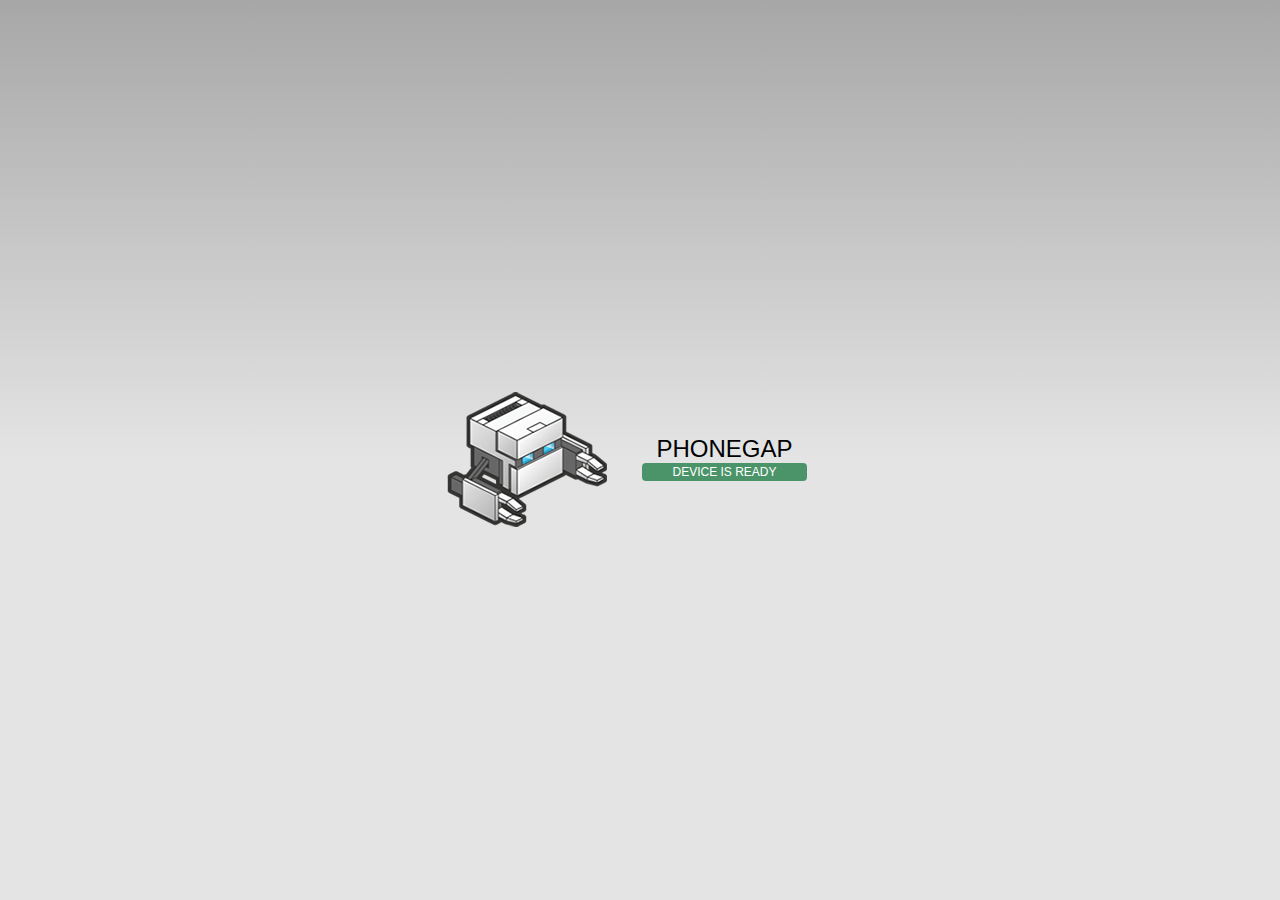
==== platforms/browser/www/index.html @ 2fc8817e "inicial" ====
<!DOCTYPE html>
<!--
    Copyright (c) 2012-2016 Adobe Systems Incorporated. All rights reserved.

    Licensed to the Apache Software Foundation (ASF) under one
    or more contributor license agreements.  See the NOTICE file
    distributed with this work for additional information
    regarding copyright ownership.  The ASF licenses this file
    to you under the Apache License, Version 2.0 (the
    "License"); you may not use this file except in compliance
    with the License.  You may obtain a copy of the License at

    http://www.apache.org/licenses/LICENSE-2.0

    Unless required by applicable law or agreed to in writing,
    software distributed under the License is distributed on an
    "AS IS" BASIS, WITHOUT WARRANTIES OR CONDITIONS OF ANY
     KIND, either express or implied.  See the License for the
    specific language governing permissions and limitations
    under the License.
-->
<html>

<head>
    <meta charset="utf-8" />
    <meta name="format-detection" content="telephone=no" />
    <meta name="msapplication-tap-highlight" content="no" />
    <meta name="viewport" content="user-scalable=no, initial-scale=1, maximum-scale=1, minimum-scale=1, width=device-width" />
    <!-- This is a wide open CSP declaration. To lock this down for production, see below. -->
    <meta http-equiv="Content-Security-Policy" content="default-src * 'unsafe-inline'; style-src 'self' 'unsafe-inline'; media-src *" />
    <!-- Good default declaration:
    * gap: is required only on iOS (when using UIWebView) and is needed for JS->native communication
    * https://ssl.gstatic.com is required only on Android and is needed for TalkBack to function properly
    * Disables use of eval() and inline scripts in order to mitigate risk of XSS vulnerabilities. To change this:
        * Enable inline JS: add 'unsafe-inline' to default-src
        * Enable eval(): add 'unsafe-eval' to default-src
    * Create your own at http://cspisawesome.com
    -->
    <!-- <meta http-equiv="Content-Security-Policy" content="default-src 'self' data: gap: 'unsafe-inline' https://ssl.gstatic.com; style-src 'self' 'unsafe-inline'; media-src *" /> -->

    <link rel="stylesheet" type="text/css" href="css/index.css" />
    <title>Hello World</title>
</head>

<body>
    <div class="app">
        <h1>PhoneGap</h1>
        <div id="deviceready" class="blink">
            <p class="event listening">Connecting to Device</p>
            <p class="event received">Device is Ready</p>
        </div>
    </div>
    <script type="text/javascript" src="cordova.js"></script>
    <script type="text/javascript" src="js/index.js"></script>
    <script type="text/javascript">
        app.initialize();
    </script>
</body>

</html>
---- platforms/browser/www/css/index.css ----
/*
 * Licensed to the Apache Software Foundation (ASF) under one
 * or more contributor license agreements.  See the NOTICE file
 * distributed with this work for additional information
 * regarding copyright ownership.  The ASF licenses this file
 * to you under the Apache License, Version 2.0 (the
 * "License"); you may not use this file except in compliance
 * with the License.  You may obtain a copy of the License at
 *
 * http://www.apache.org/licenses/LICENSE-2.0
 *
 * Unless required by applicable law or agreed to in writing,
 * software distributed under the License is distributed on an
 * "AS IS" BASIS, WITHOUT WARRANTIES OR CONDITIONS OF ANY
 * KIND, either express or implied.  See the License for the
 * specific language governing permissions and limitations
 * under the License.
 */
* {
    -webkit-tap-highlight-color: rgba(0,0,0,0); /* make transparent link selection, adjust last value opacity 0 to 1.0 */
}

body {
    -webkit-touch-callout: none;                /* prevent callout to copy image, etc when tap to hold */
    -webkit-text-size-adjust: none;             /* prevent webkit from resizing text to fit */
    -webkit-user-select: none;                  /* prevent copy paste, to allow, change 'none' to 'text' */
    background-color:#E4E4E4;
    background-image:linear-gradient(top, #A7A7A7 0%, #E4E4E4 51%);
    background-image:-webkit-linear-gradient(top, #A7A7A7 0%, #E4E4E4 51%);
    background-image:-ms-linear-gradient(top, #A7A7A7 0%, #E4E4E4 51%);
    background-image:-webkit-gradient(
        linear,
        left top,
        left bottom,
        color-stop(0, #A7A7A7),
        color-stop(0.51, #E4E4E4)
    );
    background-attachment:fixed;
    font-family:'HelveticaNeue-Light', 'HelveticaNeue', Helvetica, Arial, sans-serif;
    font-size:12px;
    height:100%;
    margin:0px;
    padding:0px;
    text-transform:uppercase;
    width:100%;
}

/* Portrait layout (default) */
.app {
    background:url(../img/logo.png) no-repeat center top; /* 170px x 200px */
    position:absolute;             /* position in the center of the screen */
    left:50%;
    top:50%;
    height:50px;                   /* text area height */
    width:225px;                   /* text area width */
    text-align:center;
    padding:180px 0px 0px 0px;     /* image height is 200px (bottom 20px are overlapped with text) */
    margin:-115px 0px 0px -112px;  /* offset vertical: half of image height and text area height */
                                   /* offset horizontal: half of text area width */
}

/* Landscape layout (with min-width) */
@media screen and (min-aspect-ratio: 1/1) and (min-width:400px) {
    .app {
        background-position:left center;
        padding:75px 0px 75px 170px;  /* padding-top + padding-bottom + text area = image height */
        margin:-90px 0px 0px -198px;  /* offset vertical: half of image height */
                                      /* offset horizontal: half of image width and text area width */
    }
}

h1 {
    font-size:24px;
    font-weight:normal;
    margin:0px;
    overflow:visible;
    padding:0px;
    text-align:center;
}

.event {
    border-radius:4px;
    -webkit-border-radius:4px;
    color:#FFFFFF;
    font-size:12px;
    margin:0px 30px;
    padding:2px 0px;
}

.event.listening {
    background-color:#333333;
    display:block;
}

.event.received {
    background-color:#4B946A;
    display:none;
}

@keyframes fade {
    from { opacity: 1.0; }
    50% { opacity: 0.4; }
    to { opacity: 1.0; }
}
 
@-webkit-keyframes fade {
    from { opacity: 1.0; }
    50% { opacity: 0.4; }
    to { opacity: 1.0; }
}
 
.blink {
    animation:fade 3000ms infinite;
    -webkit-animation:fade 3000ms infinite;
}
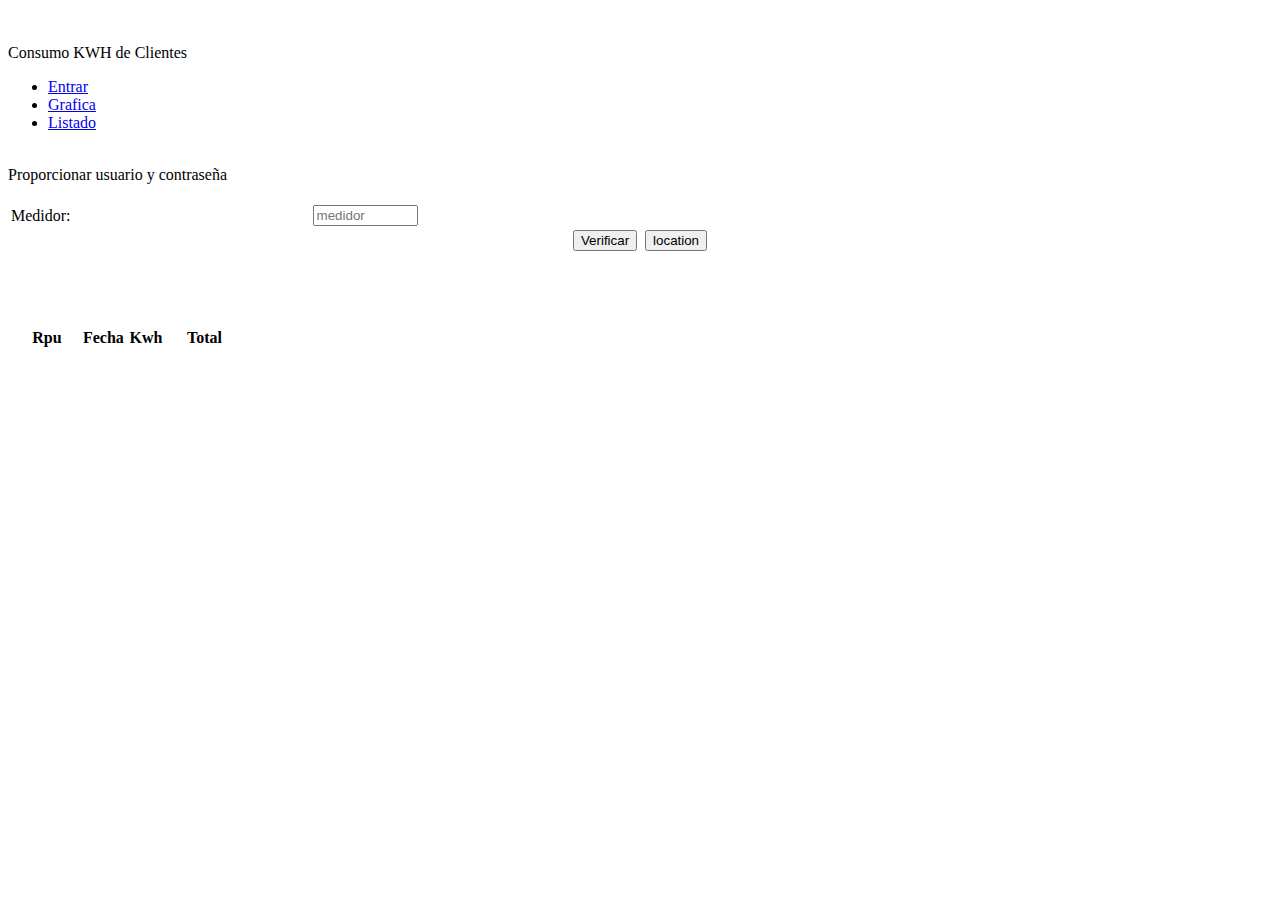
==== commit 12a916c0: "jalo bien" ====
--- a/platforms/browser/www/index.html
+++ b/platforms/browser/www/index.html
@@ -1,24 +1,4 @@
 <!DOCTYPE html>
-<!--
-    Copyright (c) 2012-2016 Adobe Systems Incorporated. All rights reserved.
-
-    Licensed to the Apache Software Foundation (ASF) under one
-    or more contributor license agreements.  See the NOTICE file
-    distributed with this work for additional information
-    regarding copyright ownership.  The ASF licenses this file
-    to you under the Apache License, Version 2.0 (the
-    "License"); you may not use this file except in compliance
-    with the License.  You may obtain a copy of the License at
-
-    http://www.apache.org/licenses/LICENSE-2.0
-
-    Unless required by applicable law or agreed to in writing,
-    software distributed under the License is distributed on an
-    "AS IS" BASIS, WITHOUT WARRANTIES OR CONDITIONS OF ANY
-     KIND, either express or implied.  See the License for the
-    specific language governing permissions and limitations
-    under the License.
--->
 <html>
 
 <head>
@@ -38,23 +18,315 @@
     -->
     <!-- <meta http-equiv="Content-Security-Policy" content="default-src 'self' data: gap: 'unsafe-inline' https://ssl.gstatic.com; style-src 'self' 'unsafe-inline'; media-src *" /> -->
 
-    <link rel="stylesheet" type="text/css" href="css/index.css" />
-    <title>Hello World</title>
-</head>
-
-<body>
-    <div class="app">
-        <h1>PhoneGap</h1>
-        <div id="deviceready" class="blink">
-            <p class="event listening">Connecting to Device</p>
-            <p class="event received">Device is Ready</p>
-        </div>
-    </div>
-    <script type="text/javascript" src="cordova.js"></script>
-    <script type="text/javascript" src="js/index.js"></script>
+ 
+	<script type="text/javascript" src="js/index.js"></script>
+    <link rel="stylesheet" href="css/bootstrap.min.css">
+      <script src="js/jquery-1.11.1.min.js"></script>
+
+ <script src="js/highcharts.js"></script>
+    <script src="js/bootstrap.min.js"></script>
+    
     <script type="text/javascript">
         app.initialize();
+		
+		 
+		$(function() {
+		
+		var rpe 	= $("#rpe");
+		var pass 	= $("#pass");
+		var medidor = $("#medidor").val();
+		var i=0;
+		var graficax;
+		
+		/*var grafOptions = {
+                chart: {
+                    renderTo: 'grafcontainer',
+                    type: 'line',
+                    marginRight: 130,
+                    marginBottom: 25
+                },
+                title: {
+                    text: 'Medidor ',
+                    x: -20 //center
+                },
+				 credits: {
+					enabled: true,
+					text: "CFE-DDBC-DDTI-GVS"
+				},
+		
+				legend: {
+					enabled: false,
+				},
+				plotOptions: {
+				line: {
+					dataLabels: {
+							enabled: true
+						}  
+					}
+				},
+                subtitle: {
+                    text: '',
+                    x: -20
+                },
+                xAxis: {
+                    categories: [],
+					labels: {
+								rotation: 0,
+								step:4
+							}
+                },
+                yAxis: {
+                    title: {
+                        text: 'KWH'
+                    },
+                    plotLines: [{
+                        value: 0,
+                        width: 1,
+                        color: '#808080'
+                    }]
+                },
+                tooltip: {
+                    formatter: function() {
+                            return '<b>'+ this.series.name +'</b><br/>'+
+                            this.x +': '+ this.y;
+                    }
+                },
+			 
+                legend: {
+                    layout: 'vertical',
+                    align: 'right',
+                    verticalAlign: 'top',
+                    x: -10,
+                    y: 100,
+                    borderWidth: 0
+                },
+                series: []
+            };*/
+		
+		
+	
+				
+				
+				$("#graf").on("click",function(){
+					event.preventDefault();
+					 
+					medidory = $("#medidor").val().toUpperCase();
+					
+					  $.getJSON("http://www2.da0.cfemex.com/portal/phoneGap/consumoHistoricoSicom_json.php?opt=graf&medidor="+medidory, function(jsonx) {
+       
+		
+		
+							$('#grafcontainer').highcharts({
+								title: {
+									text: 'Consumo de Medidor: '+medidory,
+									x: -20 //center
+								},
+								 credits: {
+									enabled: true,
+									text: "CFE-DDBC-DDTI-GVS"
+								},							 
+								xAxis: {
+									categories: jsonx.meses.data
+								},
+								plotOptions: {
+								line: {
+									dataLabels: {
+											enabled: true
+										}  
+									}
+								},
+								yAxis: {
+									title: {
+										text: 'KWH'
+									},
+									plotLines: [{
+										value: 0,
+										width: 1,
+										color: '#808080'
+									}]
+								},
+								tooltip: {
+									formatter: function() {
+											return '<b>'+ this.series.name +'</b><br/>'+
+											this.x +': '+ this.y;
+									}
+								},
+								legend: {
+									layout: 'vertical',
+									align: 'right',
+									verticalAlign: 'middle',
+									borderWidth: 0
+								},
+								series: [{name:'KWH',data:jsonx.consumo.data}]
+							});
+		
+						
+					});  
+								
+
+
+					$("#graf").tab('show');
+				});
+			
+				$("#verificar").on("click",function(){
+					event.preventDefault();
+					 
+					medidorx = $("#medidor").val().toUpperCase();
+					 $.getJSON("http://www2.da0.cfemex.com/portal/phoneGap/consumoHistoricoSicom_json.php?opt=list&medidor="+medidorx, function(json) {
+        
+		
+							//alert(json.meses);
+							/*grafOptions.xAxis.categories = json.meses; // agrega datos de las categorias, en este caso las fechas
+							grafOptions.series[0] = json.consumo;// agregar datos de la seria ala grafica
+							 							chart = new Highcharts.Chart(grafOptions);*/
+							
+							$("#tbody").empty();
+							$.each(json, function(i, field){
+					 
+							 $("#tbody").append("<tr><td class=\"title\">"+field.rpuTmp+"</td><td>"+(field.anio +'-'+ field.mes)+"</td><td>"+field.consumokwh+"</td><td>$ "+field.total+"</td></tr>");
+					 
+						});
+							
+							
+					   
+					});
+								
+
+
+					//$("#list").tab('show');
+					$("#graf").trigger("click");
+					
+				});
+		 
+			
+		$("#grafcontainer").addClass("img-responsive");	
+			
+			var onSuccessgeo = function(position) {
+        alert('Latitude: '          + position.coords.latitude          + '\n' +
+              'Longitude: '         + position.coords.longitude         + '\n' +
+              'Altitude: '          + position.coords.altitude          + '\n' +
+              'Accuracy: '          + position.coords.accuracy          + '\n' +
+              'Altitude Accuracy: ' + position.coords.altitudeAccuracy  + '\n' +
+              'Heading: '           + position.coords.heading           + '\n' +
+              'Speed: '             + position.coords.speed             + '\n' +
+              'Timestamp: '         + position.timestamp                + '\n');
+    };
+
+    // onError Callback receives a PositionError object
+    //
+    function onError(error) {
+        alert('code: '    + error.code    + '\n' +
+              'message: ' + error.message + '\n');
+    }
+
+	
+	$("#locationbtn").on("click",function(){
+    navigator.geolocation.getCurrentPosition(onSuccessgeo, onError);
+	});
+	
+			
+			
+		});
     </script>
+				
+
+    <title>Consumo de Medidores</title>
+ 
+
+
+</head>
+<body>
+
+<div class="container">
+<br>
+<br>
+  <div class="panel panel-primary">
+      <div class="panel-heading">Consumo KWH de Clientes</div>
+      <div class="panel-body">
+  <ul class="nav nav-pills">
+    <li class="active"><a id="#home" data-toggle="pill" href="#home">Entrar</a></li>
+    <li><a id="graf" data-toggle="pill" href="#grafica">Grafica</a></li>
+    <li><a id="list" data-toggle="pill" href="#listado">Listado</a></li>
+  </ul>
+  
+  <div class="tab-content">
+  
+    <div id="home" class="tab-pane fade in active">
+      <form>
+        <div class="panel panel-default">
+      <div class="panel-heading">Proporcionar usuario y contraseña</div>
+      <div class="panel-body">
+			<table width="100%" border="0">
+           <!-- <tr>
+            	<td colspan="2"  width="100%" align="center"><h3>Proporcionar usuario y contraseña</h3></td>
+            </tr>-->
+            <!-- <tr>
+            <td align="left" width="20%">
+            	<label for="rpe" class="ui-hidden-accessible">Usuario:</label>
+                </td>
+                <td align="left"  width="80%">
+                <input type="text" size="10" name="rpe" id="rpe" value="" placeholder="Rpe" data-theme="a">
+    		</td>
+            </tr>
+            <tr>
+                <td align="left" width="20%">
+                    <label for="pass" class="ui-hidden-accessible">Password:</label>
+                    </td>
+                	<td align="left"  width="80%">
+                    <input type="password" size="10" name="pass" id="pass" value="" placeholder="Contraseña" data-theme="a">
+                </td>
+            </tr>-->
+            <tr>
+               <td align="left" width="20%">
+                    <label for="medidor" class="ui-hidden-accessible">Medidor:</label>
+                    </td>
+                	<td align="left"  width="80%">
+                    <input type="text" size="10" name="medidor" id="medidor" value="" placeholder="medidor" data-theme="a">
+                </td>
+            </tr>
+                
+    		<tr>
+                <td colspan="2"   width="100%" align="center">
+                    <button type="submit" id="verificar" class="ui-btn ui-corner-all ui-shadow ui-btn-b ui-btn-icon-left ui-icon-check">Verificar</button>&nbsp;
+                     <button type="button" id="locationbtn" class="ui-btn ui-corner-all ui-shadow ui-btn-b ui-btn-icon-left ui-icon-check">location</button>
+                    
+                    
+                </td>
+            </tr>
+              
+		</table>
+        </div>
+    </div>
+    </form>      
+    </div>
+    <div id="grafica" class="tab-pane fade">
+       <div id="grafcontainer">
+          </div>
+    </div>
+    <div id="listado" class="tab-pane fade table-responsive">
+      <table class="table table-striped table-bordered">
+          <thead>
+            <tr>
+              <th width="31%">&nbsp;Rpu</th>
+              <th width="19%">Fecha</th>
+              <th width="17%">Kwh</th>
+              <th width="33%">Total</th>
+            </tr>
+          </thead>
+          <tbody id="tbody">
+          </tbody>
+    </table>
+    </div>
+    
+    </div>
+    </div>
+  </div>
+</div>
 </body>
 
-</html>+<script>
+
+</script>
+</html>
+
+
